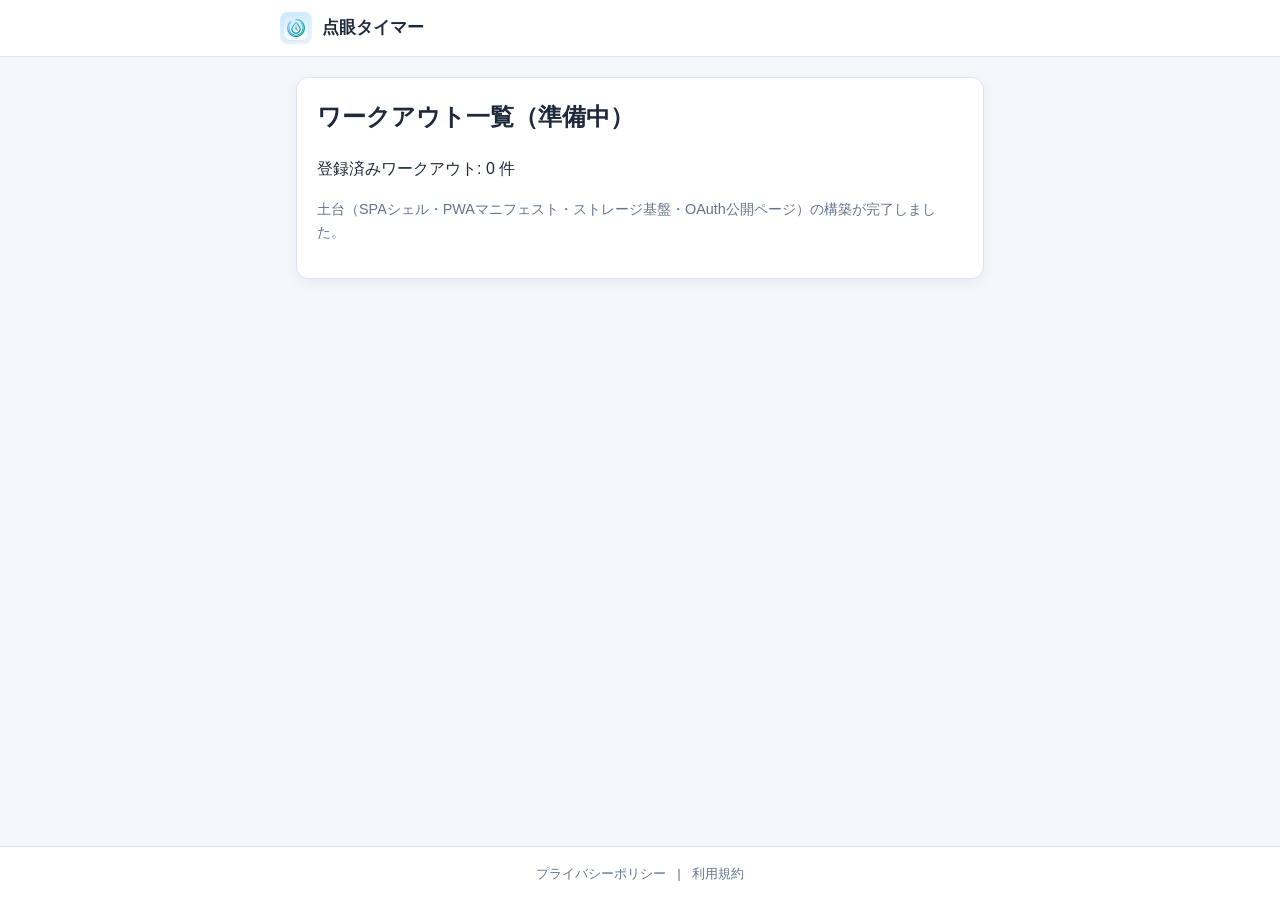
==== public/index.html @ 9193c4d8 "[feat] 計画書・画面仕様書・初期ファイル構成の追加" ====
<!DOCTYPE html>
<html lang="ja">
<head>
  <meta charset="UTF-8">
  <meta name="viewport" content="width=device-width, initial-scale=1.0">
  <meta name="theme-color" content="#0284c7">
  <title>点眼タイマー</title>
  <link rel="icon" href="./assets/logo.jpg">
  <link rel="apple-touch-icon" href="./assets/logo.jpg">
  <link rel="manifest" href="./manifest.webmanifest">
  <link rel="stylesheet" href="./css/style.css">
  <!-- Google Identity Services 読み込み -->
  <script src="https://accounts.google.com/gsi/client" async defer></script>
</head>
<body>
  <div class="app-shell">
    <header class="app-header">
      <div class="brand">
        <img src="./assets/logo.jpg" alt="点眼タイマー ロゴ" class="brand-logo">
        <span class="brand-name">点眼タイマー</span>
      </div>
    </header>

    <!-- SPA 画面描画領域 -->
    <main id="app" class="app-main" aria-live="polite"></main>

    <footer class="app-footer">
      <nav aria-label="法務情報">
        <a href="./privacy.html">プライバシーポリシー</a>
        <span aria-hidden="true">|</span>
        <a href="./terms.html">利用規約</a>
      </nav>
    </footer>
  </div>

  <script type="module" src="./js/app.js"></script>
</body>
</html>
---- public/css/style.css ----
/* ベース変数 */
:root {
  --bg: #f4f7fb;
  --surface: #ffffff;
  --border: #dbe4ef;
  --text: #1e293b;
  --text-muted: #64748b;
  --primary: #0284c7;
  --primary-hover: #0369a1;
  --accent: #0d9488;
  --danger: #dc2626;
  --radius: 12px;
  --shadow: 0 4px 14px rgba(15, 23, 42, 0.06);
}

*,
*::before,
*::after {
  box-sizing: border-box;
}

body {
  margin: 0;
  font-family: "Segoe UI", "Hiragino Kaku Gothic ProN", "Yu Gothic UI", Meiryo, sans-serif;
  background: var(--bg);
  color: var(--text);
  line-height: 1.6;
}

.app-shell {
  min-height: 100vh;
  display: flex;
  flex-direction: column;
}

.app-header {
  background: var(--surface);
  border-bottom: 1px solid var(--border);
  padding: 12px 20px;
}

.brand {
  max-width: 720px;
  margin: 0 auto;
  display: flex;
  align-items: center;
  gap: 10px;
}

.brand-logo {
  width: 32px;
  height: 32px;
  border-radius: 8px;
  object-fit: cover;
}

.brand-name {
  font-weight: 700;
  font-size: 1.05rem;
  color: var(--text);
  text-decoration: none;
}

.app-main {
  flex: 1;
  width: 100%;
  max-width: 720px;
  margin: 0 auto;
  padding: 20px 16px 40px;
}

.app-footer {
  text-align: center;
  padding: 16px;
  font-size: 0.84rem;
  color: var(--text-muted);
  border-top: 1px solid var(--border);
  background: var(--surface);
}

.app-footer a {
  color: var(--text-muted);
  text-decoration: none;
  margin: 0 8px;
}

.app-footer a:hover {
  text-decoration: underline;
  color: var(--primary);
}

/* 共通カード・ボタン */
.card {
  background: var(--surface);
  border: 1px solid var(--border);
  border-radius: var(--radius);
  padding: 20px;
  box-shadow: var(--shadow);
  margin-bottom: 16px;
}

.btn {
  display: inline-flex;
  align-items: center;
  justify-content: center;
  padding: 8px 16px;
  border-radius: 8px;
  border: 1px solid var(--border);
  background: var(--surface);
  color: var(--text);
  font-size: 0.92rem;
  font-weight: 600;
  cursor: pointer;
  text-decoration: none;
}

.btn-primary {
  background: var(--primary);
  border-color: var(--primary);
  color: #ffffff;
}

.btn-primary:hover {
  background: var(--primary-hover);
}

.btn-secondary:hover {
  background: #f1f5f9;
}

.legal-doc h1 {
  margin-top: 0;
  font-size: 1.4rem;
}

.legal-doc h2 {
  font-size: 1.08rem;
  margin-top: 22px;
}
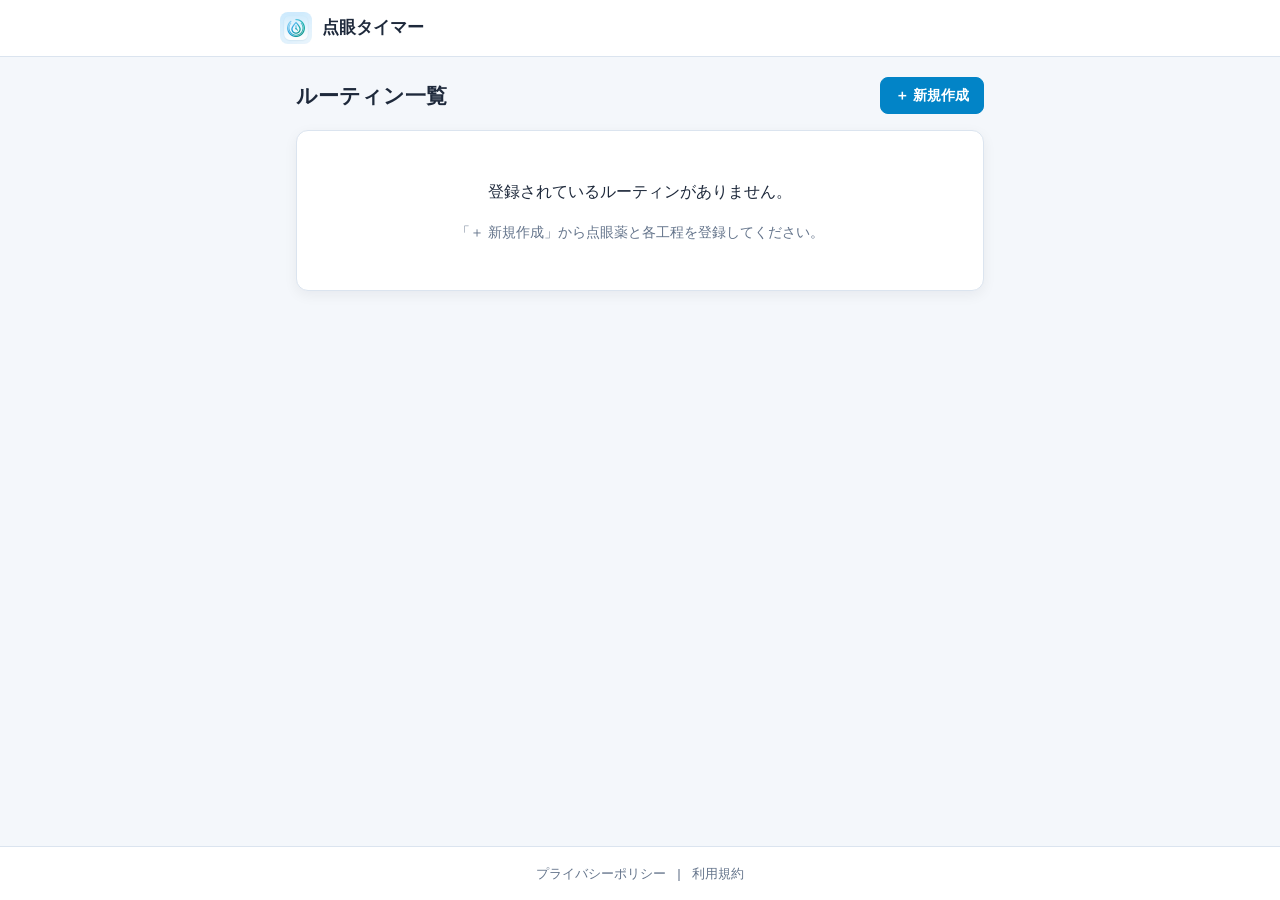
==== commit 5d77e0c5: "[refactor] カレンダー連携をURL遷移方式に変更" ====
--- a/public/index.html
+++ b/public/index.html
@@ -9,8 +9,6 @@
   <link rel="apple-touch-icon" href="./assets/logo.jpg">
   <link rel="manifest" href="./manifest.webmanifest">
   <link rel="stylesheet" href="./css/style.css">
-  <!-- Google Identity Services 読み込み -->
-  <script src="https://accounts.google.com/gsi/client" async defer></script>
 </head>
 <body>
   <div class="app-shell">
--- a/public/css/style.css
+++ b/public/css/style.css
@@ -2,13 +2,19 @@
 :root {
   --bg: #f4f7fb;
   --surface: #ffffff;
+  --surface-alt: #f8fafc;
   --border: #dbe4ef;
   --text: #1e293b;
   --text-muted: #64748b;
   --primary: #0284c7;
   --primary-hover: #0369a1;
   --accent: #0d9488;
+  --warn: #b45309;
+  --warn-bg: #fef3c7;
+  --warn-border: #fcd34d;
   --danger: #dc2626;
+  --danger-bg: #fee2e2;
+  --danger-border: #fca5a5;
   --radius: 12px;
   --shadow: 0 4px 14px rgba(15, 23, 42, 0.06);
 }
@@ -89,29 +95,54 @@
   color: var(--primary);
 }
 
+/* ビューヘッダー */
+.view-header {
+  display: flex;
+  align-items: center;
+  justify-content: space-between;
+  gap: 12px;
+  margin-bottom: 16px;
+}
+
+.view-header h1 {
+  margin: 0;
+  font-size: 1.3rem;
+}
+
 /* 共通カード・ボタン */
 .card {
   background: var(--surface);
   border: 1px solid var(--border);
   border-radius: var(--radius);
-  padding: 20px;
+  padding: 18px;
   box-shadow: var(--shadow);
-  margin-bottom: 16px;
+  margin-bottom: 14px;
 }
 
 .btn {
   display: inline-flex;
   align-items: center;
   justify-content: center;
-  padding: 8px 16px;
+  padding: 8px 14px;
   border-radius: 8px;
   border: 1px solid var(--border);
   background: var(--surface);
   color: var(--text);
-  font-size: 0.92rem;
+  font-size: 0.9rem;
   font-weight: 600;
   cursor: pointer;
   text-decoration: none;
+  transition: background-color 0.15s, border-color 0.15s;
+}
+
+.btn:disabled {
+  opacity: 0.45;
+  cursor: not-allowed;
+}
+
+.btn-sm {
+  padding: 5px 10px;
+  font-size: 0.82rem;
 }
 
 .btn-primary {
@@ -120,12 +151,359 @@
   color: #ffffff;
 }
 
-.btn-primary:hover {
+.btn-primary:hover:not(:disabled) {
   background: var(--primary-hover);
 }
 
-.btn-secondary:hover {
+.btn-secondary:hover:not(:disabled) {
   background: #f1f5f9;
+}
+
+.btn-warn {
+  background: var(--warn-bg);
+  border-color: var(--warn-border);
+  color: var(--warn);
+}
+
+.btn-danger {
+  background: var(--danger-bg);
+  border-color: var(--danger-border);
+  color: var(--danger);
+}
+
+.btn-duration {
+  min-width: 92px;
+  background: var(--surface-alt);
+  border-color: var(--primary);
+  color: var(--primary);
+}
+
+.btn-duration:hover {
+  background: #e0f2fe;
+}
+
+.muted-text {
+  color: var(--text-muted);
+  font-size: 0.9rem;
+}
+
+/* 通知・エラーバナー */
+.alert-banner {
+  display: flex;
+  align-items: center;
+  justify-content: space-between;
+  gap: 12px;
+  padding: 12px 16px;
+  border-radius: 10px;
+  margin-bottom: 16px;
+  border: 1px solid var(--border);
+}
+
+.alert-banner.warn {
+  background: var(--warn-bg);
+  border-color: var(--warn-border);
+}
+
+.alert-banner.error {
+  background: var(--danger-bg);
+  border-color: var(--danger-border);
+  color: var(--danger);
+  display: block;
+}
+
+.alert-banner ul {
+  margin: 0;
+  padding-left: 20px;
+}
+
+/* ルーティン一覧 */
+.routine-card-head {
+  display: flex;
+  justify-content: space-between;
+  align-items: center;
+  gap: 10px;
+  margin-bottom: 12px;
+}
+
+.routine-title-wrap,
+.med-title-wrap {
+  display: flex;
+  align-items: center;
+  gap: 8px;
+}
+
+.routine-title {
+  margin: 0;
+  font-size: 1.08rem;
+}
+
+.drag-handle {
+  cursor: grab;
+  color: var(--text-muted);
+  font-size: 1.1rem;
+  user-select: none;
+  padding: 2px 4px;
+}
+
+.meta-pill {
+  font-size: 0.8rem;
+  color: var(--text-muted);
+  background: var(--surface-alt);
+  border: 1px solid var(--border);
+  padding: 3px 10px;
+  border-radius: 999px;
+  white-space: nowrap;
+}
+
+.routine-card-actions {
+  display: flex;
+  flex-wrap: wrap;
+  gap: 8px;
+}
+
+.is-dragging {
+  opacity: 0.5;
+}
+
+.drag-over {
+  border-color: var(--primary);
+  box-shadow: 0 0 0 2px rgba(2, 132, 199, 0.2);
+}
+
+.empty-state {
+  text-align: center;
+  padding: 32px 18px;
+}
+
+/* フォーム */
+.form-group {
+  margin-bottom: 14px;
+}
+
+.field-label {
+  display: block;
+  font-size: 0.84rem;
+  font-weight: 600;
+  color: var(--text-muted);
+  margin-bottom: 4px;
+}
+
+.text-input,
+.select-input {
+  width: 100%;
+  padding: 9px 12px;
+  border: 1px solid var(--border);
+  border-radius: 8px;
+  font-size: 0.95rem;
+  font-family: inherit;
+  background: var(--surface);
+  color: var(--text);
+}
+
+.text-input:focus,
+.select-input:focus {
+  outline: none;
+  border-color: var(--primary);
+  box-shadow: 0 0 0 2px rgba(2, 132, 199, 0.15);
+}
+
+.med-card-head {
+  display: flex;
+  justify-content: space-between;
+  align-items: center;
+  margin-bottom: 12px;
+  padding-bottom: 8px;
+  border-bottom: 1px solid var(--bg);
+}
+
+/* 行程カードの追加・複製・移動・削除アニメーション */
+.med-card {
+  transition: transform 0.28s cubic-bezier(0.22, 1, 0.36, 1), border-color 0.2s ease, box-shadow 0.2s ease;
+}
+
+@keyframes med-card-enter {
+  0% {
+    opacity: 0;
+    transform: translateY(14px) scale(0.98);
+    border-color: var(--primary);
+    box-shadow: 0 0 0 3px rgba(2, 132, 199, 0.25);
+  }
+  60% {
+    opacity: 1;
+    transform: translateY(0) scale(1);
+    border-color: var(--primary);
+    box-shadow: 0 0 0 3px rgba(2, 132, 199, 0.18);
+  }
+  100% {
+    opacity: 1;
+    transform: translateY(0) scale(1);
+    border-color: var(--border);
+    box-shadow: var(--shadow);
+  }
+}
+
+@keyframes med-card-duplicate {
+  0% {
+    opacity: 0;
+    transform: translateY(-16px) scale(0.97);
+    border-color: var(--accent);
+    box-shadow: 0 0 0 3px rgba(13, 148, 136, 0.28);
+  }
+  65% {
+    opacity: 1;
+    transform: translateY(0) scale(1);
+    border-color: var(--accent);
+    box-shadow: 0 0 0 3px rgba(13, 148, 136, 0.18);
+  }
+  100% {
+    opacity: 1;
+    transform: translateY(0) scale(1);
+    border-color: var(--border);
+    box-shadow: var(--shadow);
+  }
+}
+
+@keyframes med-card-moved {
+  0% {
+    border-color: var(--primary);
+    box-shadow: 0 0 0 3px rgba(2, 132, 199, 0.3);
+  }
+  100% {
+    border-color: var(--border);
+    box-shadow: var(--shadow);
+  }
+}
+
+.med-card-enter {
+  animation: med-card-enter 0.45s cubic-bezier(0.22, 1, 0.36, 1) forwards;
+}
+
+.med-card-duplicate {
+  animation: med-card-duplicate 0.48s cubic-bezier(0.22, 1, 0.36, 1) forwards;
+}
+
+.med-card-moved {
+  animation: med-card-moved 0.55s ease-out;
+}
+
+.med-card-removing {
+  overflow: hidden;
+  pointer-events: none;
+  border-color: var(--danger-border);
+  transition:
+    height 0.48s cubic-bezier(0.22, 1, 0.36, 1),
+    padding-top 0.48s cubic-bezier(0.22, 1, 0.36, 1),
+    padding-bottom 0.48s cubic-bezier(0.22, 1, 0.36, 1),
+    margin-bottom 0.48s cubic-bezier(0.22, 1, 0.36, 1),
+    border-top-width 0.48s cubic-bezier(0.22, 1, 0.36, 1),
+    border-bottom-width 0.48s cubic-bezier(0.22, 1, 0.36, 1),
+    opacity 0.28s ease 0.16s;
+}
+
+.med-card-removing.is-collapsing {
+  opacity: 0;
+  padding-top: 0;
+  padding-bottom: 0;
+  margin-bottom: 0;
+  border-top-width: 0;
+  border-bottom-width: 0;
+}
+
+@media (prefers-reduced-motion: reduce) {
+  .med-card,
+  .med-card-removing {
+    transition-duration: 0.01ms !important;
+    transition-delay: 0ms !important;
+  }
+  .med-card-enter,
+  .med-card-duplicate,
+  .med-card-moved {
+    animation-duration: 0.01ms !important;
+  }
+}
+
+.step-field {
+  margin-bottom: 10px;
+}
+
+.step-input-row {
+  display: flex;
+  gap: 8px;
+  align-items: center;
+}
+
+.step-input-row .text-input {
+  flex: 1;
+}
+
+/* 時間設定モーダル */
+.modal-backdrop {
+  position: fixed;
+  inset: 0;
+  background: rgba(15, 23, 42, 0.5);
+  display: flex;
+  align-items: center;
+  justify-content: center;
+  padding: 16px;
+  z-index: 1000;
+}
+
+.modal-dialog {
+  width: 100%;
+  max-width: 440px;
+  background: var(--surface);
+  border-radius: var(--radius);
+  padding: 20px;
+  box-shadow: 0 12px 32px rgba(15, 23, 42, 0.2);
+}
+
+.modal-dialog h2 {
+  margin: 0 0 14px;
+  font-size: 1.12rem;
+}
+
+.modal-section {
+  margin-bottom: 16px;
+}
+
+.template-grid {
+  display: flex;
+  flex-wrap: wrap;
+  gap: 6px;
+}
+
+.btn-chip {
+  padding: 6px 10px;
+  font-size: 0.84rem;
+}
+
+.btn-chip:hover {
+  border-color: var(--primary);
+  color: var(--primary);
+}
+
+.manual-duration-row {
+  display: grid;
+  grid-template-columns: 1fr 90px;
+  gap: 8px;
+}
+
+.duration-preview {
+  margin-top: 8px;
+  font-size: 0.86rem;
+  color: var(--accent);
+  font-weight: 600;
+}
+
+.duration-preview.is-error {
+  color: var(--danger);
+}
+
+.modal-actions {
+  display: flex;
+  justify-content: flex-end;
+  gap: 8px;
+  margin-top: 18px;
 }
 
 .legal-doc h1 {
@@ -137,3 +515,354 @@
   font-size: 1.08rem;
   margin-top: 22px;
 }
+
+/* タイマー実行画面 (SCR-04) */
+.timer-card {
+  text-align: center;
+  padding: 28px 20px;
+}
+
+.timer-med-name {
+  font-size: 1rem;
+  font-weight: 700;
+  color: var(--primary);
+}
+
+.timer-step-label {
+  font-size: 1.3rem;
+  font-weight: 700;
+  margin-top: 4px;
+}
+
+.timer-guide-banner {
+  margin: 12px auto 0;
+  padding: 8px 14px;
+  border-radius: 8px;
+  background: #e0f2fe;
+  color: #0369a1;
+  font-weight: 700;
+  font-size: 0.92rem;
+  max-width: 420px;
+}
+
+.timer-clock {
+  font-size: 3.4rem;
+  font-weight: 800;
+  letter-spacing: 0.04em;
+  margin: 14px 0;
+  font-variant-numeric: tabular-nums;
+}
+
+.progress-track {
+  width: 100%;
+  height: 14px;
+  background: #e2e8f0;
+  border-radius: 999px;
+  overflow: hidden;
+  margin-bottom: 10px;
+}
+
+.progress-fill {
+  height: 100%;
+  background: linear-gradient(90deg, var(--primary), var(--accent));
+  transition: width 0.18s linear;
+}
+
+.timer-controls {
+  display: flex;
+  justify-content: center;
+  gap: 10px;
+  flex-wrap: wrap;
+  margin-bottom: 14px;
+}
+
+.pause-panel {
+  text-align: center;
+}
+
+.pause-actions {
+  display: flex;
+  justify-content: center;
+  gap: 10px;
+  flex-wrap: wrap;
+}
+
+/* 音声設定・視覚フィードバック */
+.confirm-med-list {
+  padding-left: 20px;
+  margin: 8px 0 0;
+}
+
+.confirm-med-list li {
+  margin-bottom: 6px;
+}
+
+.rate-btn-group {
+  display: flex;
+  flex-wrap: wrap;
+  gap: 8px;
+}
+
+.speech-subtitle {
+  margin-top: 12px;
+  min-height: 1.4em;
+  font-size: 0.88rem;
+  color: var(--primary);
+  font-weight: 600;
+}
+
+@keyframes timer-flash {
+  0% {
+    box-shadow: 0 0 0 4px rgba(2, 132, 199, 0.35);
+  }
+  100% {
+    box-shadow: var(--shadow);
+  }
+}
+
+.timer-card.is-flash {
+  animation: timer-flash 0.45s ease-out;
+}
+
+/* 完了画面・ステータスバッジ (SCR-05) */
+.status-badge {
+  display: inline-block;
+  font-size: 0.82rem;
+  font-weight: 700;
+  padding: 4px 10px;
+  border-radius: 999px;
+}
+
+.status-badge.warn {
+  background: var(--warn-bg);
+  color: var(--warn);
+}
+
+.status-badge.info {
+  background: #e0f2fe;
+  color: var(--primary);
+}
+
+.status-badge.success {
+  background: #ccfbf1;
+  color: var(--accent);
+}
+
+/* 未保存完了履歴インライン一覧 (SCR-01) */
+.pending-banner {
+  flex-direction: column;
+  align-items: stretch;
+  gap: 10px;
+}
+
+.pending-banner-header {
+  display: flex;
+  align-items: center;
+  justify-content: space-between;
+  flex-wrap: wrap;
+  gap: 10px;
+}
+
+.pending-banner-actions {
+  display: flex;
+  align-items: center;
+  gap: 8px;
+  flex-wrap: wrap;
+}
+
+.pending-batch-error {
+  padding: 8px 12px;
+  border-radius: 8px;
+  background: var(--danger-bg);
+  border: 1px solid var(--danger-border);
+  color: var(--danger);
+  font-size: 0.86rem;
+}
+
+.pending-list {
+  list-style: none;
+  margin: 0;
+  padding: 0;
+  display: flex;
+  flex-direction: column;
+  gap: 8px;
+}
+
+.pending-item {
+  display: flex;
+  align-items: center;
+  justify-content: space-between;
+  gap: 10px;
+  flex-wrap: wrap;
+  padding: 10px 12px;
+  background: var(--surface);
+  border: 1px solid var(--warn-border);
+  border-radius: 8px;
+}
+
+.pending-item-info {
+  min-width: 0;
+  flex: 1 1 200px;
+}
+
+.pending-item-title {
+  font-weight: 700;
+  font-size: 0.95rem;
+}
+
+.pending-item-time {
+  font-size: 0.82rem;
+}
+
+.pending-item-actions {
+  display: flex;
+  gap: 6px;
+  flex-shrink: 0;
+}
+
+/* 行程複製・テンプレート選択・備考 */
+.med-card-actions {
+  display: flex;
+  gap: 6px;
+  align-items: center;
+}
+
+.edit-add-actions {
+  margin-top: 12px;
+  display: flex;
+  flex-wrap: wrap;
+  gap: 8px;
+}
+
+.med-note-text {
+  font-size: 0.84rem;
+  margin-top: 2px;
+}
+
+.timer-med-note {
+  font-size: 0.88rem;
+  margin-top: 4px;
+}
+
+.modal-dialog-wide {
+  max-width: 560px;
+  max-height: 85vh;
+  display: flex;
+  flex-direction: column;
+}
+
+.modal-tabs {
+  display: flex;
+  gap: 6px;
+  border-bottom: 1px solid var(--border);
+  padding-bottom: 10px;
+  margin-bottom: 12px;
+}
+
+.modal-tab {
+  flex: 1;
+  padding: 8px 10px;
+  border: 1px solid var(--border);
+  border-radius: 8px;
+  background: var(--surface-alt);
+  color: var(--text-muted);
+  font-weight: 600;
+  font-size: 0.9rem;
+  cursor: pointer;
+  font-family: inherit;
+}
+
+.modal-tab.is-active {
+  background: var(--primary);
+  border-color: var(--primary);
+  color: #ffffff;
+}
+
+.picker-search-wrap {
+  margin-bottom: 10px;
+}
+
+.picker-list {
+  flex: 1;
+  min-height: 160px;
+  overflow-y: auto;
+  display: flex;
+  flex-direction: column;
+  gap: 8px;
+  padding-right: 2px;
+}
+
+.picker-item {
+  display: flex;
+  align-items: flex-start;
+  gap: 10px;
+  padding: 10px 12px;
+  border: 1px solid var(--border);
+  border-radius: 10px;
+  background: var(--surface);
+  cursor: pointer;
+  transition: border-color 0.15s ease, background 0.15s ease;
+}
+
+.picker-item:hover {
+  border-color: var(--primary);
+}
+
+.picker-item.is-selected {
+  border-color: var(--primary);
+  background: #f0f9ff;
+}
+
+.picker-checkbox {
+  margin-top: 3px;
+  width: 18px;
+  height: 18px;
+  accent-color: var(--primary);
+  flex-shrink: 0;
+}
+
+.picker-item-body {
+  min-width: 0;
+  flex: 1;
+}
+
+.picker-item-title {
+  font-weight: 700;
+  font-size: 0.95rem;
+}
+
+.picker-item-sub {
+  font-size: 0.83rem;
+  color: var(--text-muted);
+  margin-top: 2px;
+}
+
+.picker-item-steps {
+  font-size: 0.82rem;
+  color: var(--primary);
+  font-weight: 600;
+  margin-top: 4px;
+}
+
+.picker-item-sources {
+  display: flex;
+  flex-wrap: wrap;
+  gap: 4px;
+  margin-top: 5px;
+}
+
+.picker-source-badge {
+  font-size: 0.76rem;
+  color: var(--text-muted);
+  background: var(--surface-alt);
+  border: 1px solid var(--border);
+  border-radius: 999px;
+  padding: 1px 8px;
+}
+
+.picker-empty {
+  text-align: center;
+  padding: 24px 12px;
+  color: var(--text-muted);
+  font-size: 0.9rem;
+}
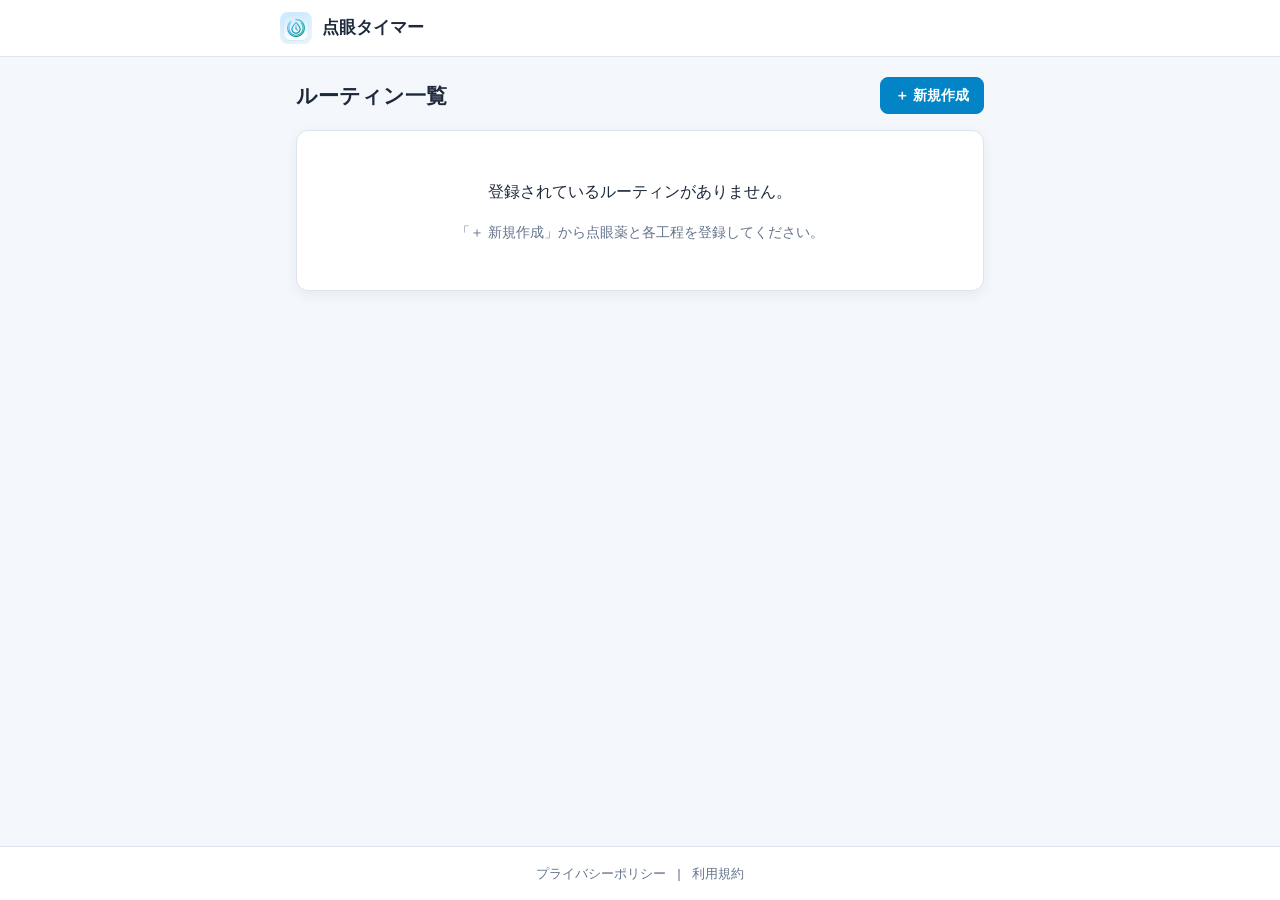
==== commit e43d030c: "[feat] PWAアプリ登録ボタンの追加" ====
--- a/public/index.html
+++ b/public/index.html
@@ -4,18 +4,30 @@
   <meta charset="UTF-8">
   <meta name="viewport" content="width=device-width, initial-scale=1.0">
   <meta name="theme-color" content="#0284c7">
+  <meta name="apple-mobile-web-app-capable" content="yes">
+  <meta name="mobile-web-app-capable" content="yes">
   <title>点眼タイマー</title>
-  <link rel="icon" href="./assets/logo.jpg">
-  <link rel="apple-touch-icon" href="./assets/logo.jpg">
+  <link rel="icon" href="./assets/icon-192.png" type="image/png">
+  <link rel="apple-touch-icon" href="./assets/icon-192.png">
   <link rel="manifest" href="./manifest.webmanifest">
   <link rel="stylesheet" href="./css/style.css">
 </head>
 <body>
   <div class="app-shell">
     <header class="app-header">
-      <div class="brand">
-        <img src="./assets/logo.jpg" alt="点眼タイマー ロゴ" class="brand-logo">
-        <span class="brand-name">点眼タイマー</span>
+      <div class="app-header-inner">
+        <div class="brand">
+          <img src="./assets/logo.jpg" alt="点眼タイマー ロゴ" class="brand-logo">
+          <span class="brand-name">点眼タイマー</span>
+        </div>
+        <button
+          type="button"
+          id="install-app-btn"
+          class="btn btn-sm btn-install-app"
+          hidden
+        >
+          アプリ登録
+        </button>
       </div>
     </header>
 
--- a/public/css/style.css
+++ b/public/css/style.css
@@ -45,12 +45,35 @@
   padding: 12px 20px;
 }
 
-.brand {
+.app-header-inner {
   max-width: 720px;
   margin: 0 auto;
   display: flex;
   align-items: center;
+  justify-content: space-between;
+  gap: 12px;
+}
+
+.brand {
+  display: flex;
+  align-items: center;
   gap: 10px;
+  min-width: 0;
+}
+
+.btn-install-app {
+  border-color: var(--primary);
+  color: var(--primary);
+  background: #f0f9ff;
+  flex-shrink: 0;
+}
+
+.btn-install-app:hover {
+  background: #e0f2fe;
+}
+
+[hidden] {
+  display: none !important;
 }
 
 .brand-logo {
@@ -866,3 +889,12 @@
   color: var(--text-muted);
   font-size: 0.9rem;
 }
+
+.ios-install-steps {
+  margin: 12px 0 0;
+  padding-left: 20px;
+  display: flex;
+  flex-direction: column;
+  gap: 8px;
+  font-size: 0.92rem;
+}
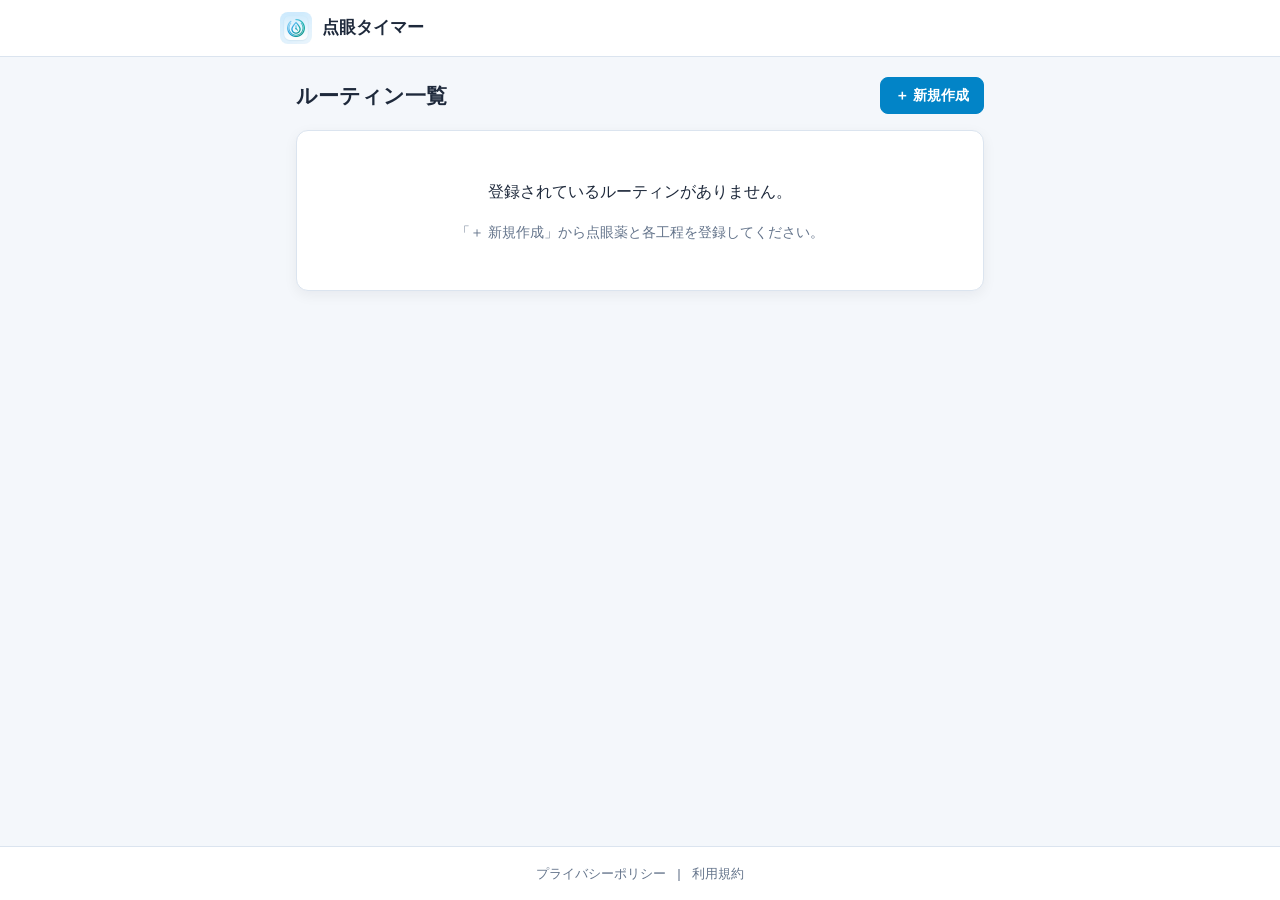
==== commit 282ab664: "[feat] Google Calendar API連携と.env設定を追加" ====
--- a/public/index.html
+++ b/public/index.html
@@ -43,6 +43,7 @@
     </footer>
   </div>
 
+  <script src="./js/env.js"></script>
   <script type="module" src="./js/app.js"></script>
 </body>
 </html>
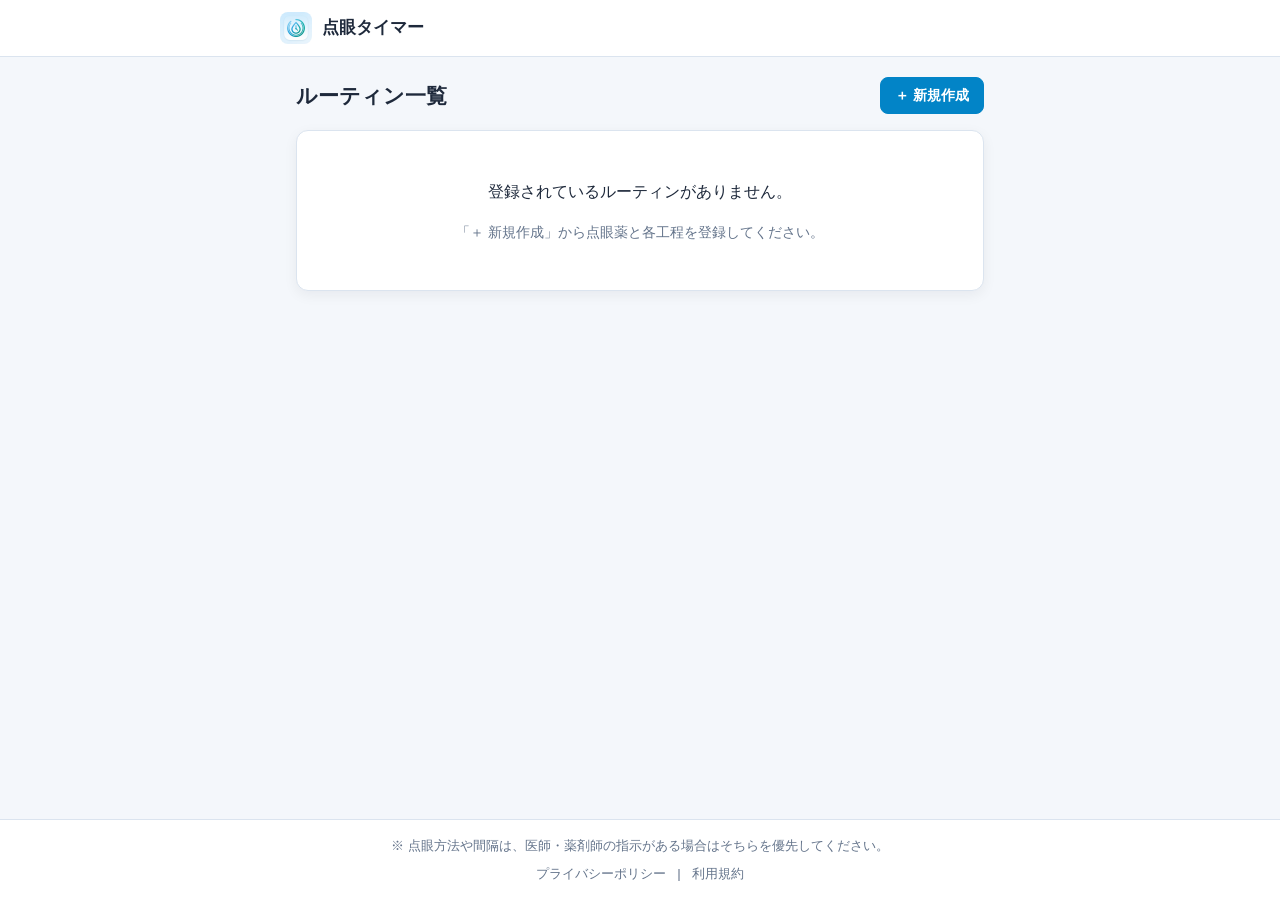
==== commit a5d80925: "[fix] テンプレート誤記修正と医師指示優先の案内追加" ====
--- a/public/index.html
+++ b/public/index.html
@@ -35,6 +35,7 @@
     <main id="app" class="app-main" aria-live="polite"></main>
 
     <footer class="app-footer">
+      <p class="muted-text" style="margin:0 0 6px; font-size:0.8rem;">※ 点眼方法や間隔は、医師・薬剤師の指示がある場合はそちらを優先してください。</p>
       <nav aria-label="法務情報">
         <a href="./privacy.html">プライバシーポリシー</a>
         <span aria-hidden="true">|</span>
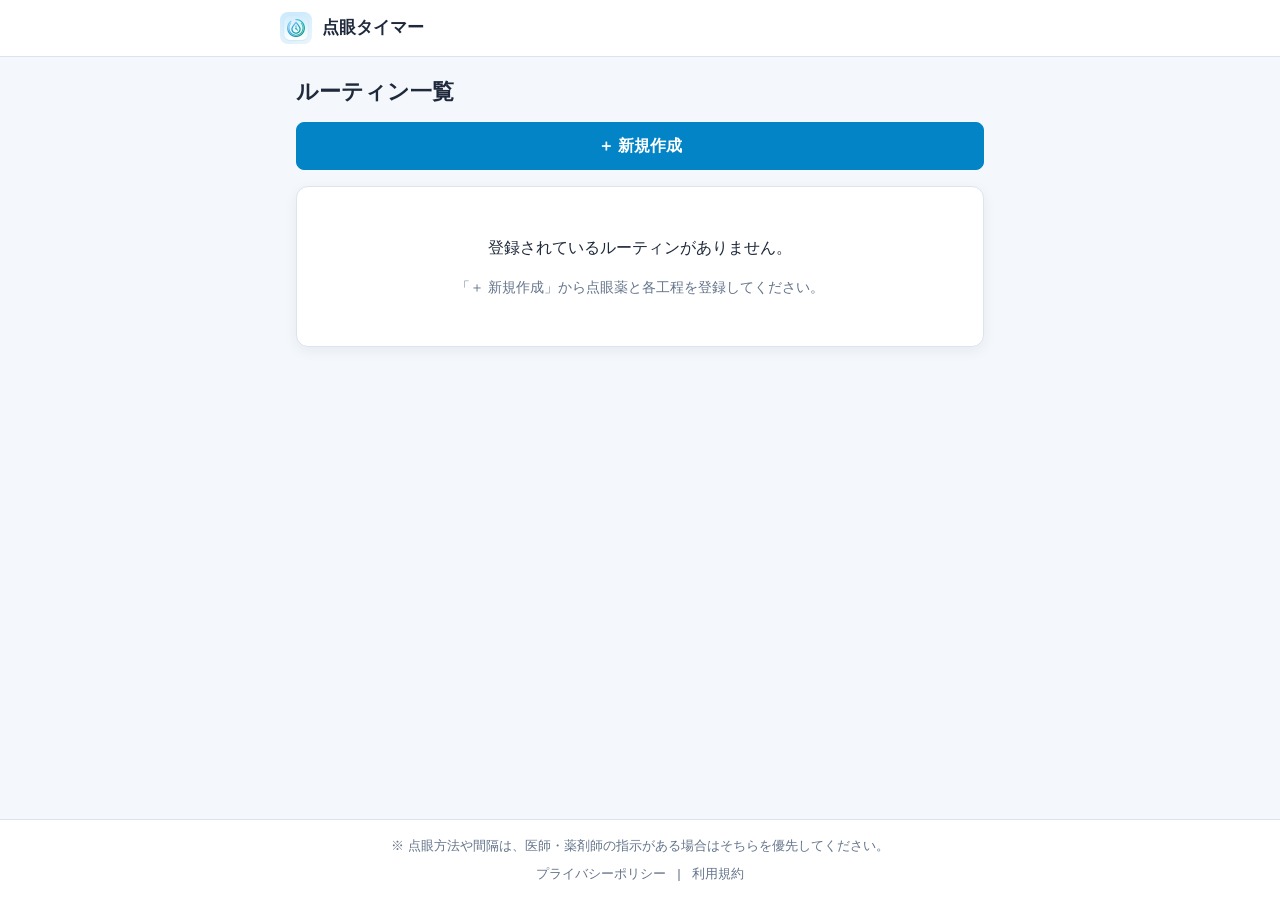
==== commit 2e1cd92b: "feat: タイトルとメタ情報の追加、ノースクリプトメッセージを実装 - タイトルを詳細に変更 - メタ情報を追加してSEO対策を強化 - ノースクリプトメッセージを追加し、JavaScript無効時" ====
--- a/public/index.html
+++ b/public/index.html
@@ -6,7 +6,20 @@
   <meta name="theme-color" content="#0284c7">
   <meta name="apple-mobile-web-app-capable" content="yes">
   <meta name="mobile-web-app-capable" content="yes">
-  <title>点眼タイマー</title>
+  <title>点眼タイマー｜音声ガイド付きで複数の目薬間隔を管理</title>
+  <meta name="description" content="複数の目薬を差すときの準備・点眼後の閉眼・次の点眼までの待機を音声ガイドで案内する無料Webタイマー。目を閉じたままカウントダウンを聴けて、Googleカレンダーへの記録やホーム画面追加（PWA）にも対応。">
+  <link rel="canonical" href="https://hiroppe3rd.co99.win/eyedrops/">
+  <meta property="og:type" content="website">
+  <meta property="og:site_name" content="点眼タイマー">
+  <meta property="og:title" content="点眼タイマー｜音声ガイド付きで複数の目薬間隔を管理">
+  <meta property="og:description" content="目を閉じたまま音声で次の点眼タイミングがわかる無料Webタイマー。登録不要ですぐに使えます。">
+  <meta property="og:url" content="https://hiroppe3rd.co99.win/eyedrops/">
+  <meta property="og:image" content="https://hiroppe3rd.co99.win/eyedrops/assets/icon-512.png">
+  <meta property="og:locale" content="ja_JP">
+  <meta name="twitter:card" content="summary">
+  <meta name="twitter:title" content="点眼タイマー｜音声ガイド付きで複数の目薬間隔を管理">
+  <meta name="twitter:description" content="目を閉じたまま音声で次の点眼タイミングがわかる無料Webタイマー。登録不要ですぐに使えます。">
+  <meta name="twitter:image" content="https://hiroppe3rd.co99.win/eyedrops/assets/icon-512.png">
   <link rel="icon" href="./assets/icon-192.png" type="image/png">
   <link rel="apple-touch-icon" href="./assets/icon-192.png">
   <link rel="manifest" href="./manifest.webmanifest">
@@ -32,7 +45,14 @@
     </header>
 
     <!-- SPA 画面描画領域 -->
-    <main id="app" class="app-main" aria-live="polite"></main>
+    <main id="app" class="app-main" aria-live="polite">
+      <noscript>
+        <section class="card">
+          <h1>点眼タイマー</h1>
+          <p>点眼する薬と準備・閉眼・待機時間をルーティンとして登録し、音声ガイドに沿って実行できる無料Webタイマーです。ご利用にはJavaScriptを有効にしてください。</p>
+        </section>
+      </noscript>
+    </main>
 
     <footer class="app-footer">
       <p class="muted-text" style="margin:0 0 6px; font-size:0.8rem;">※ 点眼方法や間隔は、医師・薬剤師の指示がある場合はそちらを優先してください。</p>
--- a/public/css/style.css
+++ b/public/css/style.css
@@ -51,7 +51,8 @@
   display: flex;
   align-items: center;
   justify-content: space-between;
-  gap: 12px;
+  flex-wrap: wrap;
+  gap: 10px 12px;
 }
 
 .brand {
@@ -59,6 +60,7 @@
   align-items: center;
   gap: 10px;
   min-width: 0;
+  flex: 1 1 auto;
 }
 
 .btn-install-app {
@@ -81,6 +83,7 @@
   height: 32px;
   border-radius: 8px;
   object-fit: cover;
+  flex-shrink: 0;
 }
 
 .brand-name {
@@ -88,6 +91,7 @@
   font-size: 1.05rem;
   color: var(--text);
   text-decoration: none;
+  overflow-wrap: anywhere;
 }
 
 .app-main {
@@ -118,18 +122,35 @@
   color: var(--primary);
 }
 
-/* ビューヘッダー */
+/* ビューヘッダー（全画面共通の縦積み構造） */
 .view-header {
   display: flex;
+  flex-direction: column;
+  align-items: stretch;
+  gap: 10px;
+  margin-bottom: 16px;
+}
+
+.view-header-top {
+  display: flex;
   align-items: center;
   justify-content: space-between;
-  gap: 12px;
-  margin-bottom: 16px;
+  flex-wrap: wrap;
+  gap: 8px;
 }
 
 .view-header h1 {
   margin: 0;
-  font-size: 1.3rem;
+  font-size: 1.35rem;
+  line-height: 1.35;
+  overflow-wrap: anywhere;
+}
+
+.view-header-meta {
+  display: flex;
+  flex-wrap: wrap;
+  align-items: center;
+  gap: 8px;
 }
 
 /* 共通カード・ボタン */
@@ -146,13 +167,17 @@
   display: inline-flex;
   align-items: center;
   justify-content: center;
+  min-height: 44px;
   padding: 8px 14px;
   border-radius: 8px;
   border: 1px solid var(--border);
   background: var(--surface);
   color: var(--text);
-  font-size: 0.9rem;
+  font-size: 0.95rem;
   font-weight: 600;
+  line-height: 1.35;
+  text-align: center;
+  white-space: normal;
   cursor: pointer;
   text-decoration: none;
   transition: background-color 0.15s, border-color 0.15s;
@@ -164,8 +189,37 @@
 }
 
 .btn-sm {
-  padding: 5px 10px;
-  font-size: 0.82rem;
+  min-height: 36px;
+  padding: 6px 10px;
+  font-size: 0.85rem;
+}
+
+.btn-block {
+  width: 100%;
+  padding: 12px 16px;
+  font-size: 1rem;
+}
+
+.btn-icon-menu {
+  min-width: 44px;
+  min-height: 44px;
+  padding: 6px 10px;
+  font-size: 1.2rem;
+  line-height: 1;
+  flex-shrink: 0;
+  color: var(--text-muted);
+}
+
+.btn-icon-menu:hover:not(:disabled) {
+  background: #f1f5f9;
+  color: var(--text);
+}
+
+.primary-cta-wrap {
+  margin-top: 16px;
+  display: flex;
+  flex-direction: column;
+  gap: 10px;
 }
 
 .btn-primary {
@@ -195,7 +249,8 @@
 }
 
 .btn-duration {
-  min-width: 92px;
+  flex: 0 1 auto;
+  min-width: 110px;
   background: var(--surface-alt);
   border-color: var(--primary);
   color: var(--primary);
@@ -243,44 +298,59 @@
 .routine-card-head {
   display: flex;
   justify-content: space-between;
-  align-items: center;
+  align-items: flex-start;
   gap: 10px;
-  margin-bottom: 12px;
+  margin-bottom: 8px;
 }
 
 .routine-title-wrap,
 .med-title-wrap {
   display: flex;
-  align-items: center;
-  gap: 8px;
+  align-items: flex-start;
+  gap: 8px;
+  flex: 1;
+  min-width: 0;
 }
 
 .routine-title {
   margin: 0;
-  font-size: 1.08rem;
+  font-size: 1.12rem;
+  line-height: 1.4;
+  overflow-wrap: anywhere;
+}
+
+.routine-meta {
+  font-size: 0.92rem;
+  color: var(--text-muted);
+  margin-bottom: 14px;
+  overflow-wrap: anywhere;
 }
 
 .drag-handle {
   cursor: grab;
   color: var(--text-muted);
-  font-size: 1.1rem;
+  font-size: 1.15rem;
   user-select: none;
   padding: 2px 4px;
+  flex-shrink: 0;
 }
 
 .meta-pill {
-  font-size: 0.8rem;
+  display: inline-block;
+  font-size: 0.85rem;
   color: var(--text-muted);
   background: var(--surface-alt);
   border: 1px solid var(--border);
-  padding: 3px 10px;
+  padding: 4px 10px;
   border-radius: 999px;
-  white-space: nowrap;
+  max-width: 100%;
+  white-space: normal;
+  line-height: 1.35;
 }
 
 .routine-card-actions {
   display: flex;
-  flex-wrap: wrap;
+  flex-direction: column;
   gap: 8px;
 }
 
@@ -305,7 +375,7 @@
 
 .field-label {
   display: block;
-  font-size: 0.84rem;
+  font-size: 0.88rem;
   font-weight: 600;
   color: var(--text-muted);
   margin-bottom: 4px;
@@ -314,10 +384,11 @@
 .text-input,
 .select-input {
   width: 100%;
+  min-height: 44px;
   padding: 9px 12px;
   border: 1px solid var(--border);
   border-radius: 8px;
-  font-size: 0.95rem;
+  font-size: 1rem;
   font-family: inherit;
   background: var(--surface);
   color: var(--text);
@@ -334,6 +405,7 @@
   display: flex;
   justify-content: space-between;
   align-items: center;
+  gap: 10px;
   margin-bottom: 12px;
   padding-bottom: 8px;
   border-bottom: 1px solid var(--bg);
@@ -451,12 +523,17 @@
 
 .step-input-row {
   display: flex;
-  gap: 8px;
-  align-items: center;
-}
-
-.step-input-row .text-input {
-  flex: 1;
+  flex-wrap: wrap;
+  gap: 8px;
+  align-items: center;
+  justify-content: space-between;
+}
+
+.step-fixed-label {
+  flex: 1 1 160px;
+  font-size: 0.92rem;
+  font-weight: 600;
+  color: var(--text);
 }
 
 /* 時間設定モーダル */
@@ -474,6 +551,8 @@
 .modal-dialog {
   width: 100%;
   max-width: 440px;
+  max-height: 90vh;
+  overflow-y: auto;
   background: var(--surface);
   border-radius: var(--radius);
   padding: 20px;
@@ -483,37 +562,31 @@
 .modal-dialog h2 {
   margin: 0 0 14px;
   font-size: 1.12rem;
+  overflow-wrap: anywhere;
 }
 
 .modal-section {
   margin-bottom: 16px;
 }
 
-.template-grid {
-  display: flex;
-  flex-wrap: wrap;
-  gap: 6px;
-}
-
-.btn-chip {
-  padding: 6px 10px;
-  font-size: 0.84rem;
-}
-
-.btn-chip:hover {
-  border-color: var(--primary);
-  color: var(--primary);
-}
-
 .manual-duration-row {
-  display: grid;
-  grid-template-columns: 1fr 90px;
-  gap: 8px;
+  display: flex;
+  flex-wrap: wrap;
+  gap: 8px;
+}
+
+.manual-duration-row .text-input {
+  flex: 1 1 140px;
+  min-width: 0;
+}
+
+.manual-duration-row .select-input {
+  flex: 0 0 96px;
 }
 
 .duration-preview {
   margin-top: 8px;
-  font-size: 0.86rem;
+  font-size: 0.88rem;
   color: var(--accent);
   font-weight: 600;
 }
@@ -524,6 +597,7 @@
 
 .modal-actions {
   display: flex;
+  flex-wrap: wrap;
   justify-content: flex-end;
   gap: 8px;
   margin-top: 18px;
@@ -546,15 +620,17 @@
 }
 
 .timer-med-name {
-  font-size: 1rem;
+  font-size: 1.05rem;
   font-weight: 700;
   color: var(--primary);
+  overflow-wrap: anywhere;
 }
 
 .timer-step-label {
   font-size: 1.3rem;
   font-weight: 700;
   margin-top: 4px;
+  overflow-wrap: anywhere;
 }
 
 .timer-guide-banner {
@@ -564,12 +640,12 @@
   background: #e0f2fe;
   color: #0369a1;
   font-weight: 700;
-  font-size: 0.92rem;
+  font-size: 0.95rem;
   max-width: 420px;
 }
 
 .timer-clock {
-  font-size: 3.4rem;
+  font-size: clamp(2.2rem, 11vw, 3.4rem);
   font-weight: 800;
   letter-spacing: 0.04em;
   margin: 14px 0;
@@ -593,9 +669,8 @@
 
 .timer-controls {
   display: flex;
-  justify-content: center;
+  flex-direction: column;
   gap: 10px;
-  flex-wrap: wrap;
   margin-bottom: 14px;
 }
 
@@ -605,9 +680,8 @@
 
 .pause-actions {
   display: flex;
-  justify-content: center;
+  flex-direction: column;
   gap: 10px;
-  flex-wrap: wrap;
 }
 
 /* 音声設定・視覚フィードバック */
@@ -713,11 +787,10 @@
 
 .pending-item {
   display: flex;
-  align-items: center;
-  justify-content: space-between;
+  flex-direction: column;
+  align-items: stretch;
   gap: 10px;
-  flex-wrap: wrap;
-  padding: 10px 12px;
+  padding: 12px;
   background: var(--surface);
   border: 1px solid var(--warn-border);
   border-radius: 8px;
@@ -725,22 +798,27 @@
 
 .pending-item-info {
   min-width: 0;
-  flex: 1 1 200px;
 }
 
 .pending-item-title {
   font-weight: 700;
-  font-size: 0.95rem;
+  font-size: 0.98rem;
+  overflow-wrap: anywhere;
 }
 
 .pending-item-time {
-  font-size: 0.82rem;
+  font-size: 0.85rem;
+  overflow-wrap: anywhere;
 }
 
 .pending-item-actions {
   display: flex;
-  gap: 6px;
-  flex-shrink: 0;
+  flex-wrap: wrap;
+  gap: 8px;
+}
+
+.pending-item-actions .btn {
+  flex: 1 1 120px;
 }
 
 /* 行程複製・テンプレート選択・備考 */
@@ -748,6 +826,7 @@
   display: flex;
   gap: 6px;
   align-items: center;
+  flex-shrink: 0;
 }
 
 .edit-add-actions {
@@ -755,6 +834,10 @@
   display: flex;
   flex-wrap: wrap;
   gap: 8px;
+}
+
+.edit-add-actions .btn {
+  flex: 1 1 200px;
 }
 
 .med-note-text {
@@ -898,3 +981,49 @@
   gap: 8px;
   font-size: 0.92rem;
 }
+
+/* 共通アクションメニュー（ボトムシート風モーダル） */
+.action-sheet-backdrop {
+  align-items: flex-end;
+  padding: 12px;
+}
+
+.action-sheet-dialog {
+  max-width: 480px;
+  display: flex;
+  flex-direction: column;
+  gap: 12px;
+}
+
+.action-sheet-header {
+  padding-bottom: 8px;
+  border-bottom: 1px solid var(--border);
+}
+
+.action-sheet-title {
+  margin: 0 !important;
+  font-size: 1.08rem;
+  overflow-wrap: anywhere;
+}
+
+.action-sheet-subtitle {
+  margin: 4px 0 0;
+  font-size: 0.86rem;
+  overflow-wrap: anywhere;
+}
+
+.action-sheet-list {
+  display: flex;
+  flex-direction: column;
+  gap: 8px;
+}
+
+.action-sheet-cancel {
+  padding-top: 4px;
+}
+
+@media (min-width: 600px) {
+  .action-sheet-backdrop {
+    align-items: center;
+  }
+}
